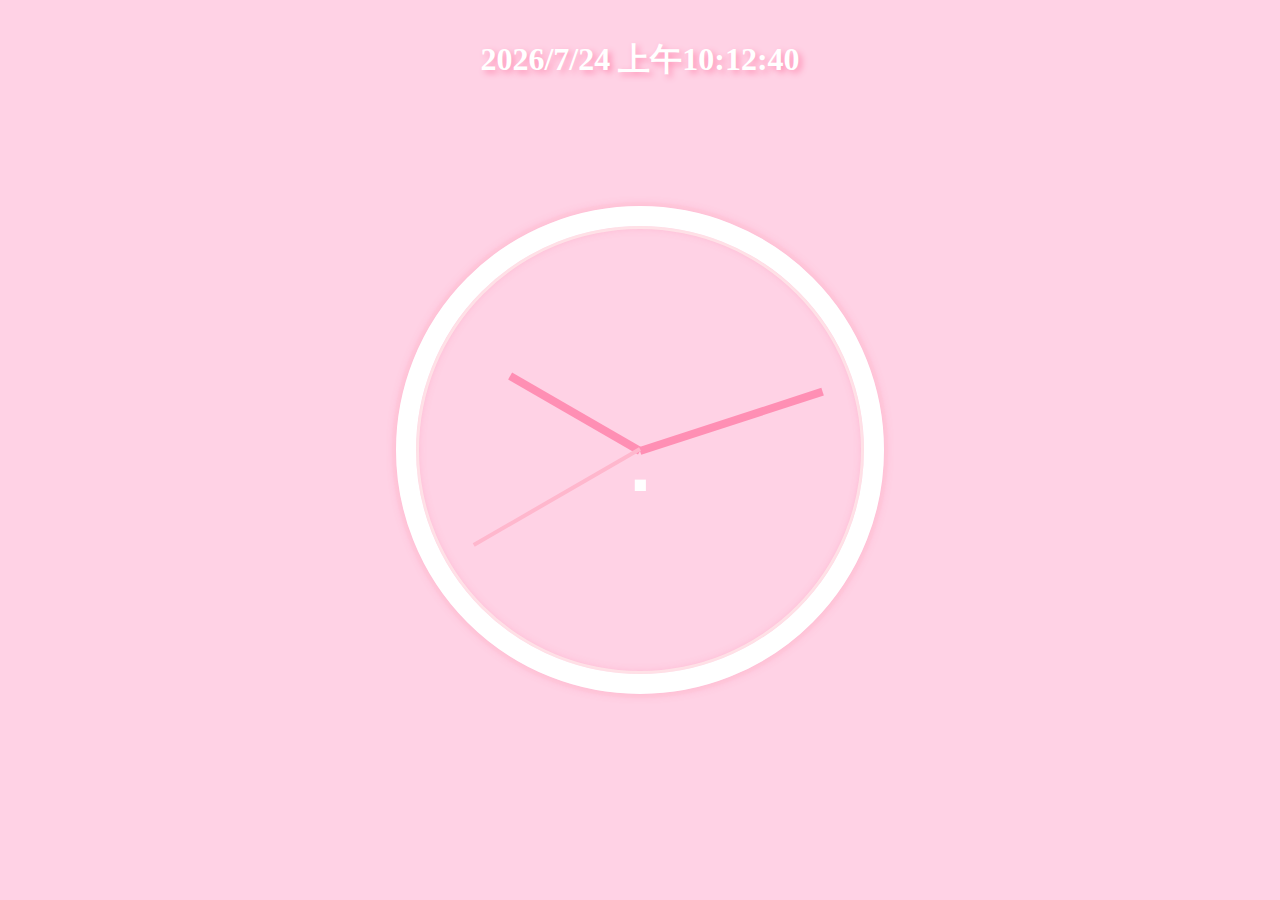
==== 02 - CSS + JS Clock/index.html @ e14da04b "Add files via upload" ====
<!DOCTYPE html>
<html lang="en">

<head>
    <meta charset="UTF-8">
    <meta http-equiv="X-UA-Compatible" content="IE=edge">
    <meta name="viewport" content="width=device-width, initial-scale=1.0">
    <title>Pink Clock</title>
    <link rel=stylesheet type="text/css" href="style.css">
</head>

<body>
    <h2 class="date"></h2>
    <div class="clock">
        <div class="clock-face">
            <div class="center">．</div>
            <div class="hand hour-hand"></div>
            <div class="hand min-hand"></div>
            <div class="hand second-hand"></div>
        </div>
    </div>
    <script>
        const date = document.querySelector(".date");
        date.innerHTML = new Date().toLocaleString("zh-TW");

        const hourHand = document.querySelector(".hour-hand");
        const minHand = document.querySelector(".min-hand");
        const secHand = document.querySelector(".second-hand");

        function setClock() {
            let now = new Date();
            let hour = now.getHours();
            let hourDeg = ((hour / 12) * 360) + 90;
            hourHand.style.transform = `rotate(${hourDeg}deg)`;

            let min = now.getMinutes();
            let minDeg = ((min / 60) * 360) + 90;
            minHand.style.transform = `rotate(${minDeg}deg)`;

            let sec = now.getSeconds();
            let secDeg = ((sec / 60) * 360) + 90;
            secHand.style.transform = `rotate(${secDeg}deg)`;
        }
        setInterval(setClock, 1000);
        setClock();
    </script>
</body>

</html>
---- 02 - CSS + JS Clock/style.css ----
body {
    background: #ffd2e5;
    height: 100%;
}

.date {
    margin-top: 38px;
    color: white;
    font-size: 2rem;
    text-shadow: 0.1em 0.1em 0.2em #ff8fb4;
    text-align: center;
}

.clock {
    width: 24rem;
    height: 24rem;
    position: absolute;
    left: 50%;
    top: 50%;
    transform: translate(-50%, -50%);
    padding: 2rem;
    border: 20px solid white;
    border-radius: 50%;
    box-shadow:
        0 0 0 4px #ffc6d983,
        inset 0 0 0 3px #ffebebbe,
        inset 0 0 10px #ffa1c1de,
        0 0 10px #ffa1c1de;
}

.clock-face {
    width: 100%;
    height: 100%;
    transform: translateY(-3px);
}

.center {
    line-height: 405px;
    color: white;
    font-size: 100px;
    text-align: center;
    vertical-align: middle;
    
}
.hand {
    width: 50%;
    height: 8px;
    background: #ff8fb4;
    position: absolute;
    top: 50%;
    z-index: -1;
    transform-origin: 100%;
    transform: rotate(90deg);
    transition: all 0.5s;
    transition-timing-function: cubic-bezier(0.1, 2.0, 0.58, 1);
    
}

.hour-hand {
    width: 150px;
    margin-left: 11%;
}

.second-hand {
    height: 4px;
    background: #ffb7cd;
}
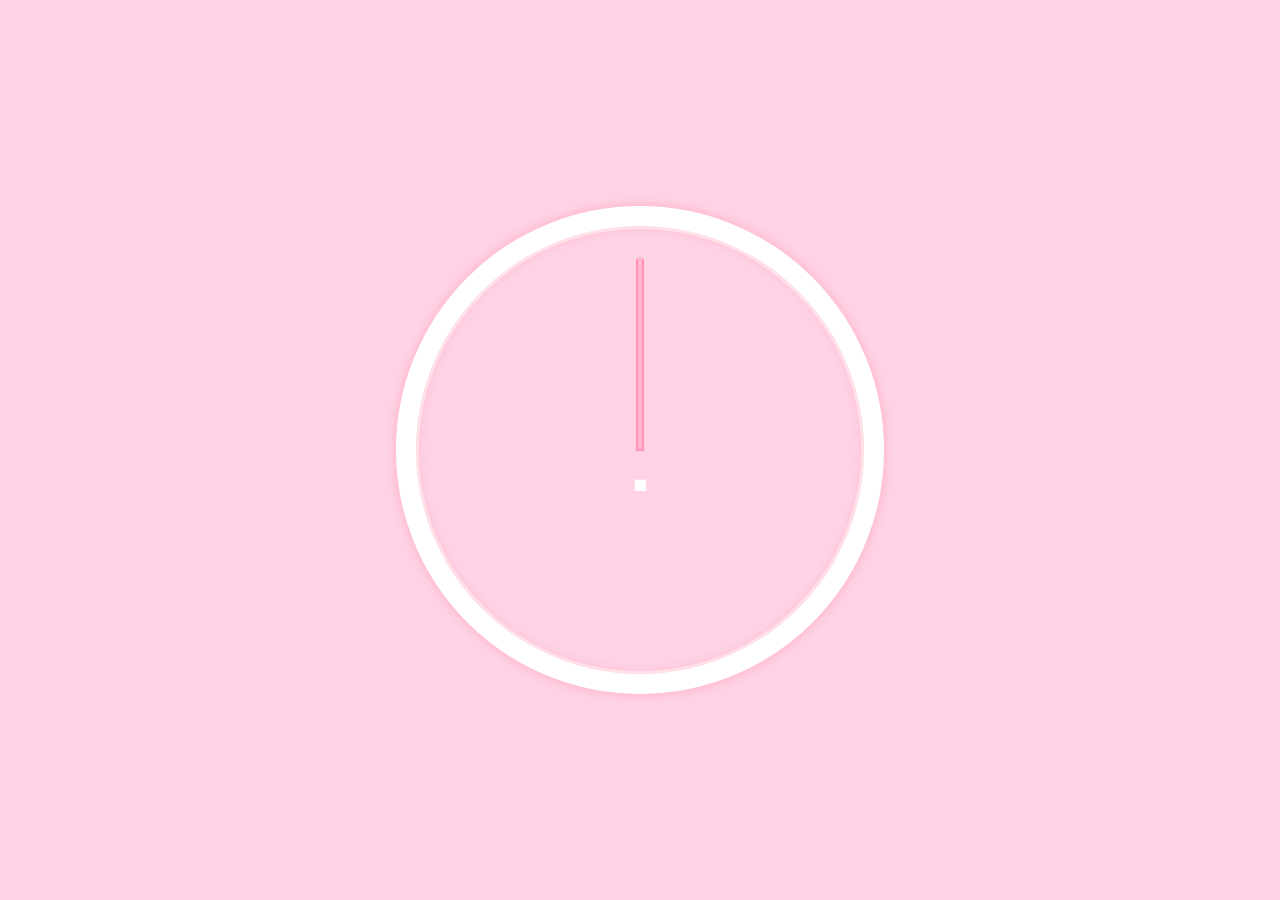
==== commit ce741c03: "Add files via upload" ====
--- a/02 - CSS + JS Clock/index.html
+++ b/02 - CSS + JS Clock/index.html
@@ -10,39 +10,45 @@
 </head>
 
 <body>
-    <h2 class="date"></h2>
+    <h2 class="datetime"></h2>
     <div class="clock">
         <div class="clock-face">
             <div class="center">．</div>
             <div class="hand hour-hand"></div>
             <div class="hand min-hand"></div>
-            <div class="hand second-hand"></div>
+            <div class="hand sec-hand"></div>
         </div>
     </div>
     <script>
-        const date = document.querySelector(".date");
-        date.innerHTML = new Date().toLocaleString("zh-TW");
+        function setDateTime() {
+            let dt = new Date().toLocaleString("zh-TW");
+            document.querySelector(".datetime").innerHTML = dt;
+        }
+        setInterval(setDateTime, 1000);
+
+        const now = new Date();
 
         const hourHand = document.querySelector(".hour-hand");
         const minHand = document.querySelector(".min-hand");
-        const secHand = document.querySelector(".second-hand");
+        const secHand = document.querySelector(".sec-hand");
+
+        var hour = now.getHours();
+        var min = now.getMinutes();
+        var sec = now.getSeconds();
+
+        var hourDeg = ((hour/12)*360) + ((min/60)*6) + 90;
+        var minDeg = ((min/60)*360) + ((sec/60)*6) + 90;
+        var secDeg = ((sec/60)*360) + 90;
 
         function setClock() {
-            let now = new Date();
-            let hour = now.getHours();
-            let hourDeg = ((hour / 12) * 360) + 90;
+            hourDeg += 360/(60*60*12);
             hourHand.style.transform = `rotate(${hourDeg}deg)`;
-
-            let min = now.getMinutes();
-            let minDeg = ((min / 60) * 360) + 90;
+            minDeg += 360/(60*60);
             minHand.style.transform = `rotate(${minDeg}deg)`;
-
-            let sec = now.getSeconds();
-            let secDeg = ((sec / 60) * 360) + 90;
+            secDeg += 360/60;
             secHand.style.transform = `rotate(${secDeg}deg)`;
         }
         setInterval(setClock, 1000);
-        setClock();
     </script>
 </body>
 
--- a/02 - CSS + JS Clock/style.css
+++ b/02 - CSS + JS Clock/style.css
@@ -1,9 +1,8 @@
 body {
     background: #ffd2e5;
-    height: 100%;
 }
 
-.date {
+.datetime {
     margin-top: 38px;
     color: white;
     font-size: 2rem;
@@ -61,7 +60,7 @@
     margin-left: 11%;
 }
 
-.second-hand {
+.sec-hand {
     height: 4px;
     background: #ffb7cd;
 }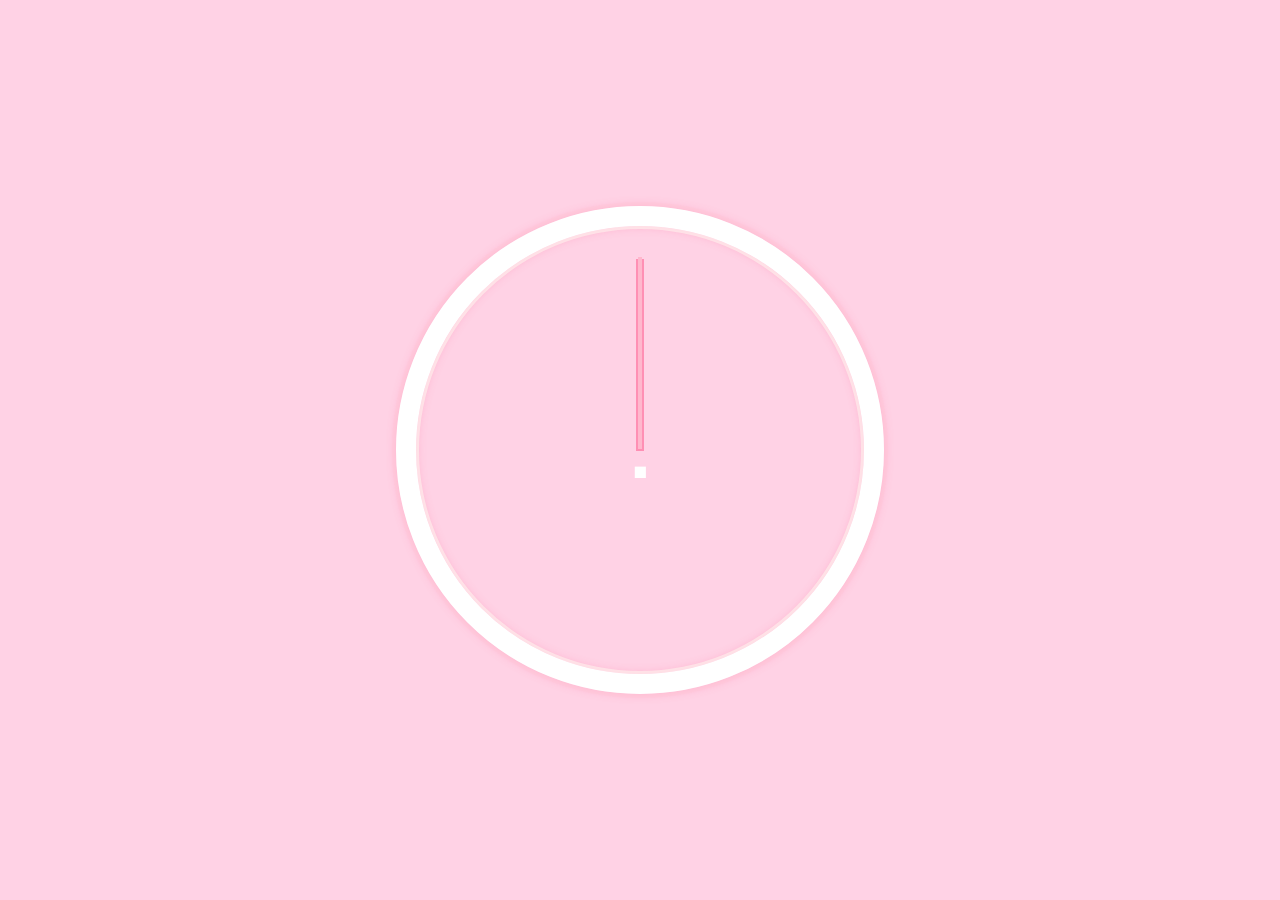
==== commit 04f5abe4: "Update index.html" ====
--- a/02 - CSS + JS Clock/index.html
+++ b/02 - CSS + JS Clock/index.html
@@ -7,6 +7,7 @@
     <meta name="viewport" content="width=device-width, initial-scale=1.0">
     <title>Pink Clock</title>
     <link rel=stylesheet type="text/css" href="style.css">
+    <script src="clock.js"></script>
 </head>
 
 <body>
@@ -19,37 +20,6 @@
             <div class="hand sec-hand"></div>
         </div>
     </div>
-    <script>
-        function setDateTime() {
-            let dt = new Date().toLocaleString("zh-TW");
-            document.querySelector(".datetime").innerHTML = dt;
-        }
-        setInterval(setDateTime, 1000);
-
-        const now = new Date();
-
-        const hourHand = document.querySelector(".hour-hand");
-        const minHand = document.querySelector(".min-hand");
-        const secHand = document.querySelector(".sec-hand");
-
-        var hour = now.getHours();
-        var min = now.getMinutes();
-        var sec = now.getSeconds();
-
-        var hourDeg = ((hour/12)*360) + ((min/60)*6) + 90;
-        var minDeg = ((min/60)*360) + ((sec/60)*6) + 90;
-        var secDeg = ((sec/60)*360) + 90;
-
-        function setClock() {
-            hourDeg += 360/(60*60*12);
-            hourHand.style.transform = `rotate(${hourDeg}deg)`;
-            minDeg += 360/(60*60);
-            minHand.style.transform = `rotate(${minDeg}deg)`;
-            secDeg += 360/60;
-            secHand.style.transform = `rotate(${secDeg}deg)`;
-        }
-        setInterval(setClock, 1000);
-    </script>
 </body>
 
-</html>+</html>
--- a/02 - CSS + JS Clock/style.css
+++ b/02 - CSS + JS Clock/style.css
@@ -34,13 +34,13 @@
 }
 
 .center {
-    line-height: 405px;
+    line-height: 380px;
     color: white;
     font-size: 100px;
     text-align: center;
     vertical-align: middle;
-    
 }
+
 .hand {
     width: 50%;
     height: 8px;
@@ -52,7 +52,6 @@
     transform: rotate(90deg);
     transition: all 0.5s;
     transition-timing-function: cubic-bezier(0.1, 2.0, 0.58, 1);
-    
 }
 
 .hour-hand {
@@ -63,4 +62,4 @@
 .sec-hand {
     height: 4px;
     background: #ffb7cd;
-}+}
